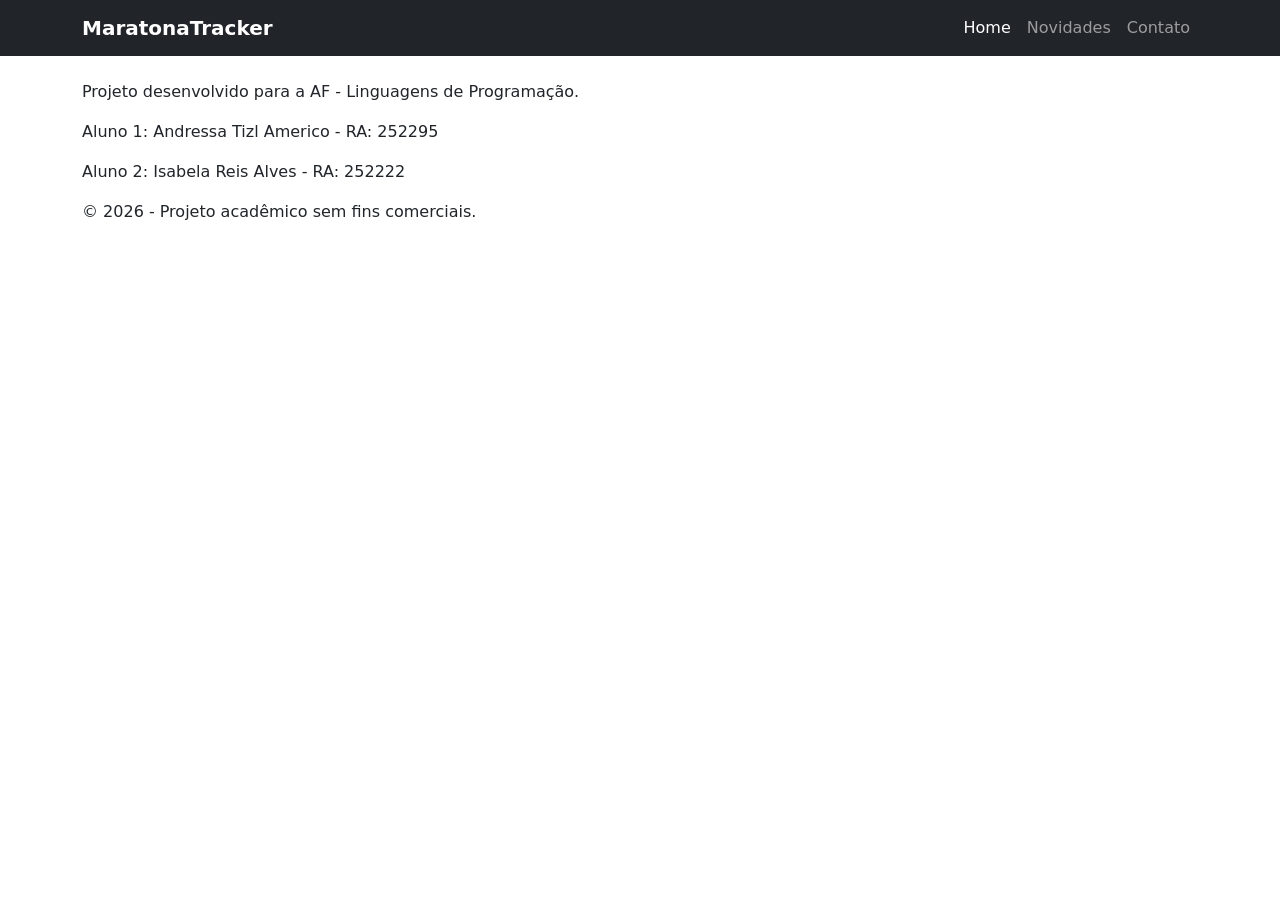
==== contato.html @ 39035b7c "header e footer" ====
<!--
AF - Avaliação Final - Linguagens de Programação
Tema do Projeto: Maratona Tracker
Aluno 1: Andressa Tizl Americo - RA: 252295
Aluno 2: Isabela Reis Alves - RA: 252222
Professor: Abimael de Oliveira
Data de entrega: 07/06
-->
<!DOCTYPE html>
<html lang="pt-br">
<head>
    <meta charset="UTF-8">
    <meta name="viewport" content="width=device-width, initial-scale=1.0">
    <title>Maratona Tracker - Home</title>
    <!-- Bootstrap CSS -->
    <link href="https://cdn.jsdelivr.net/npm/bootstrap@5.3.0/dist/css/bootstrap.min.css" rel="stylesheet">
    <link rel="stylesheet" href="./css/style.css">
</head>
<body>
    <header>
        <nav class="navbar navbar-expand-lg navbar-dark bg-dark fixed-top">
            <div class="container">
                <a class="navbar-brand fw-bold" href="index.html">Maratona<span class="cor-verde">Tracker</span></a>
                
                <button class="navbar-toggler" type="button" data-bs-toggle="collapse" data-bs-target="#menuPrincipal">
                    <span class="navbar-toggler-icon"></span>
                </button>

                <div class="collapse navbar-collapse" id="menuPrincipal">
                    <ul class="navbar-nav ms-auto">
                        <li class="nav-item">
                            <a class="nav-link active" href="index.html">Home</a>
                        </li>
                        <li class="nav-item">
                            <a class="nav-link" href="novidades.html">Novidades</a>
                        </li>
                        <li class="nav-item">
                            <a class="nav-link" href="contato.html">Contato</a>
                        </li>
                    </ul>
                </div>
            </div>
        </nav>
    </header>

    <main style="padding-top: 80px;">

    <!-- Conteúdo contato -->



    <!-- fim conteúdo contato -->

<footer class="rodape">
    <div class="container">
            <p>Projeto desenvolvido para a AF - Linguagens de Programação.</p>
        <p>Aluno 1: Andressa Tizl Americo - RA: 252295</p>
        <p>Aluno 2: Isabela Reis Alves - RA: 252222</p>
        <p>&copy; 2026 - Projeto acadêmico sem fins comerciais.</p>
    </div>
</footer>

    <!-- Bootstrap JS -->
    <script src="https://cdn.jsdelivr.net/npm/bootstrap@5.3.3/dist/js/bootstrap.bundle.min.js"></script>

    <!-- JS próprio -->
    <script src="./js/script.js"></script>
</body>
</html>
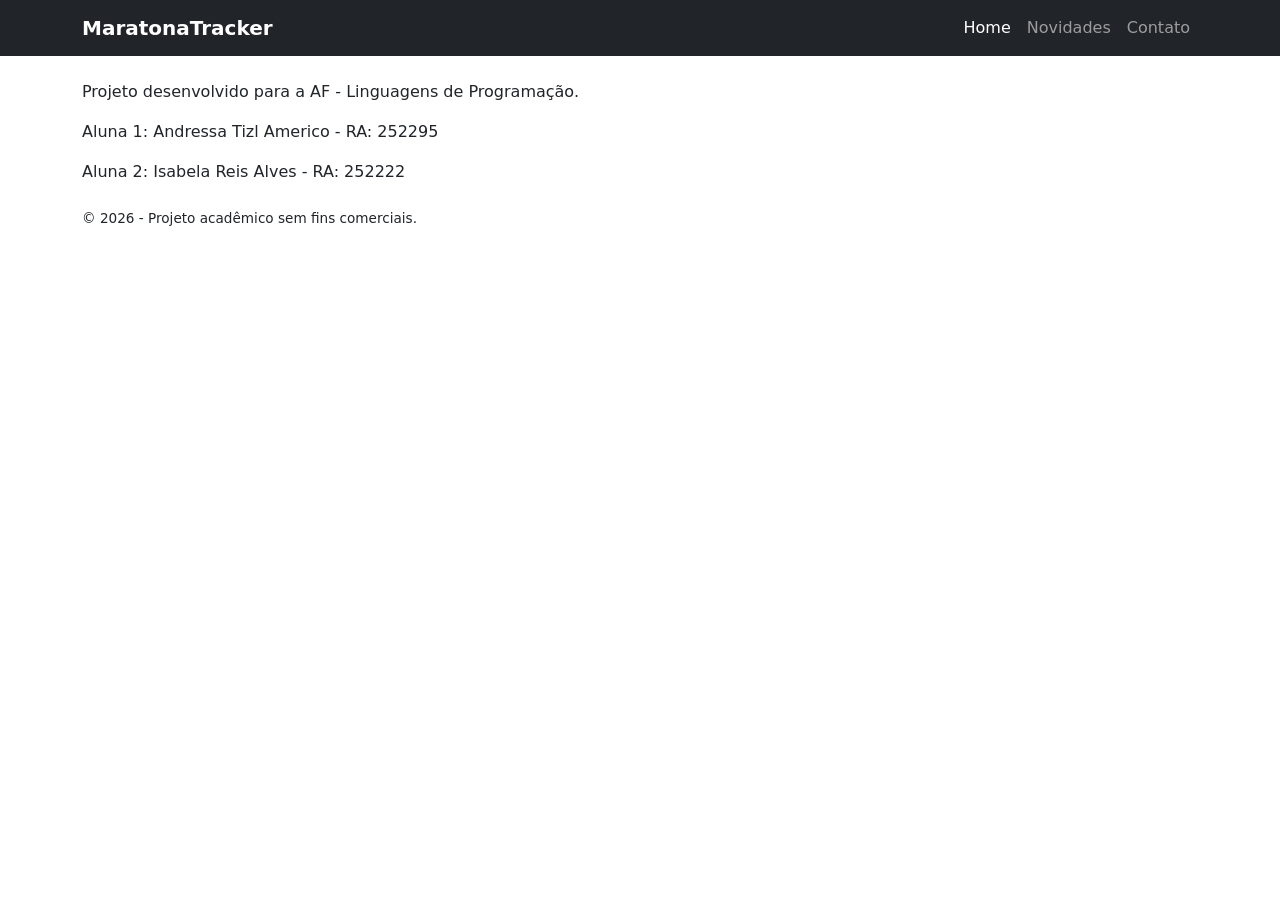
==== commit de3d7627: "correção rodape" ====
--- a/contato.html
+++ b/contato.html
@@ -52,12 +52,12 @@
     <!-- fim conteúdo contato -->
 
 <footer class="rodape">
-    <div class="container">
+        <div class="container">
             <p>Projeto desenvolvido para a AF - Linguagens de Programação.</p>
-        <p>Aluno 1: Andressa Tizl Americo - RA: 252295</p>
-        <p>Aluno 2: Isabela Reis Alves - RA: 252222</p>
-        <p>&copy; 2026 - Projeto acadêmico sem fins comerciais.</p>
-    </div>
+            <p class="rodape-destaque">Aluna 1: Andressa Tizl Americo - RA: 252295</p>
+            <p class="rodape-destaque">Aluna 2: Isabela Reis Alves - RA: 252222</p>
+            <p class="mt-4" style="font-size: 0.85rem;">&copy; 2026 - Projeto acadêmico sem fins comerciais.</p>
+        </div>
 </footer>
 
     <!-- Bootstrap JS -->
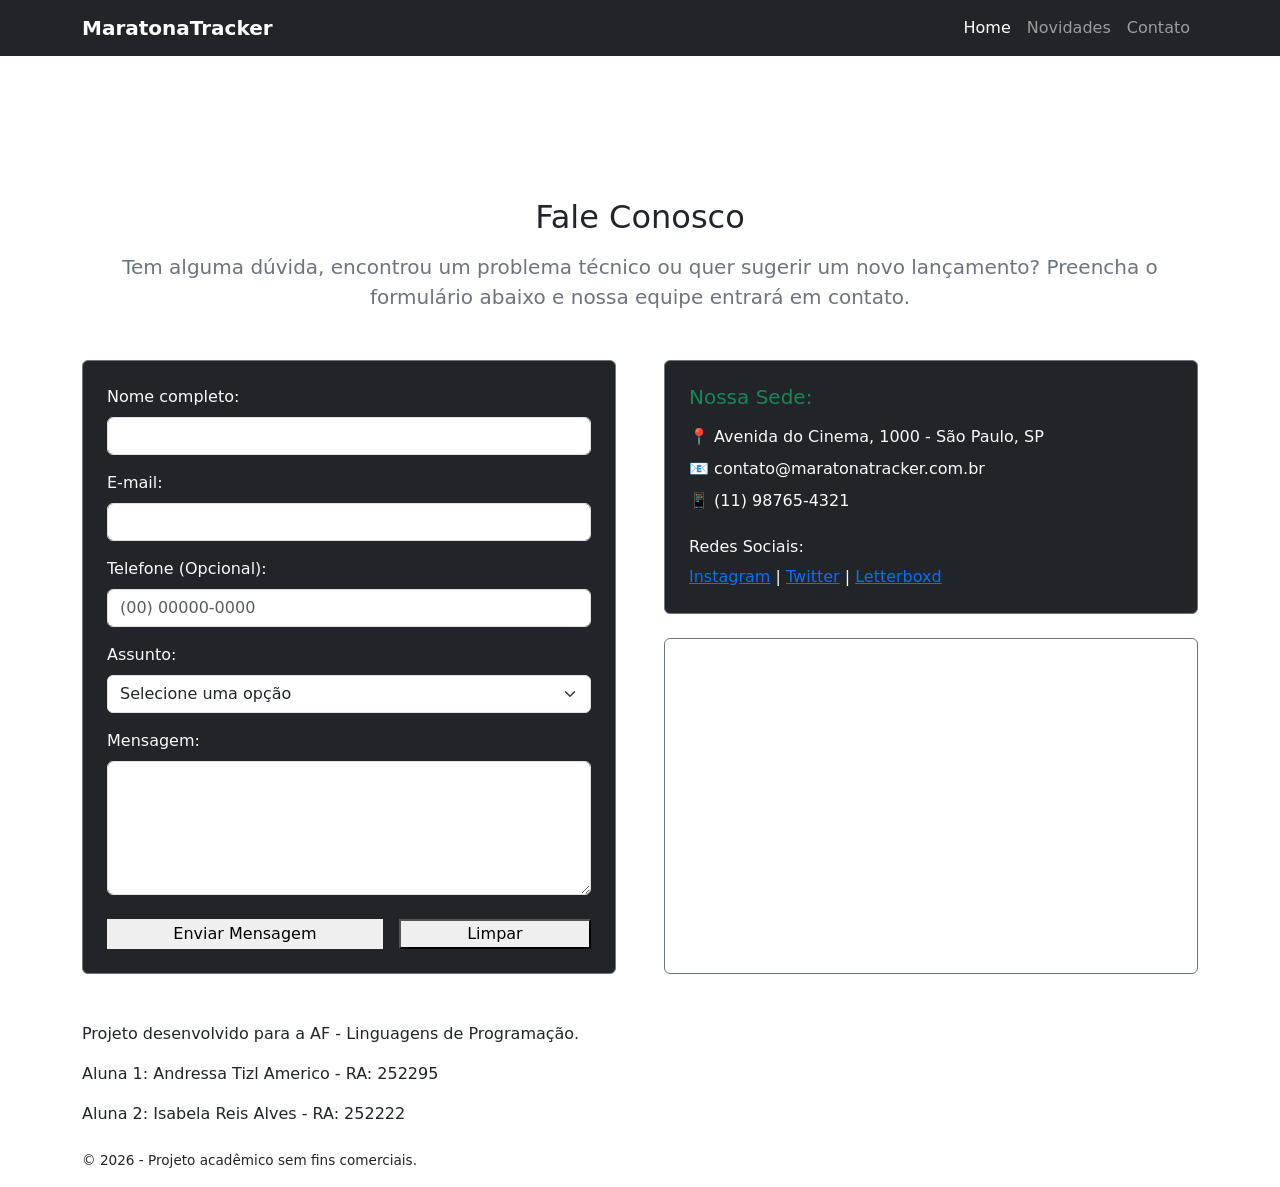
==== commit cb09cb5d: "html pagina contato" ====
--- a/contato.html
+++ b/contato.html
@@ -6,6 +6,7 @@
 Professor: Abimael de Oliveira
 Data de entrega: 07/06
 -->
+
 <!DOCTYPE html>
 <html lang="pt-br">
 <head>
@@ -13,7 +14,7 @@
     <meta name="viewport" content="width=device-width, initial-scale=1.0">
     <title>Maratona Tracker - Home</title>
     <!-- Bootstrap CSS -->
-    <link href="https://cdn.jsdelivr.net/npm/bootstrap@5.3.0/dist/css/bootstrap.min.css" rel="stylesheet">
+    <link href="https://cdn.jsdelivr.net/npm/bootstrap@5.3.3/dist/css/bootstrap.min.css" rel="stylesheet">
     <link rel="stylesheet" href="./css/style.css">
 </head>
 <body>
@@ -46,8 +47,89 @@
     <main style="padding-top: 80px;">
 
     <!-- Conteúdo contato -->
+    <main style="padding-top: 70px;">
+        <section class="container my-5 apresentacao">
+            <h2 class="text-center mb-3">Fale Conosco</h2>
+            <p class="text-center lead text-secondary mb-5">
+                Tem alguma dúvida, encontrou um problema técnico ou quer sugerir um novo lançamento? Preencha o formulário abaixo e nossa equipe entrará em contato.
+            </p>
 
+            <div class="row g-5">
+                
+                <div class="col-lg-6">
+                    <div class="p-4 rounded border border-secondary bg-dark text-light h-100">
+                        <form id="formContato" action="#" method="post">
+                            
+                            <div class="mb-3">
+                                <label for="nome" class="form-label">Nome completo:</label>
+                                <input type="text" id="nome" name="nome" class="form-control" required pattern="[A-Za-zÀ-ÿ\s]{3,}" title="Digite pelo menos 3 letras">
+                            </div>
 
+                            <div class="mb-3">
+                                <label for="email" class="form-label">E-mail:</label>
+                                <input type="email" id="email" name="email" class="form-control" required>
+                            </div>
+
+                            <div class="mb-3">
+                                <label for="telefone" class="form-label">Telefone (Opcional):</label>
+                                <input type="tel" id="telefone" name="telefone" class="form-control" placeholder="(00) 00000-0000" pattern="[0-9()-\s]{10,15}">
+                            </div>
+
+                            <div class="mb-3">
+                                <label for="assunto" class="form-label">Assunto:</label>
+                                <select id="assunto" name="assunto" class="form-select" required>
+                                    <option value="">Selecione uma opção</option>
+                                    <option value="sugestao">Sugestão de Filme/Série</option>
+                                    <option value="suporte">Suporte Técnico</option>
+                                    <option value="parceria">Parceria</option>
+                                    <option value="outro">Outro</option>
+                                </select>
+                            </div>
+
+                            <div class="mb-4">
+                                <label for="mensagem" class="form-label">Mensagem:</label>
+                                <textarea id="mensagem" name="mensagem" class="form-control" rows="5" required></textarea>
+                            </div>
+
+                            <div class="d-flex gap-3">
+                                <button type="submit" class="botao-destaque flex-grow-1 border-0">Enviar Mensagem</button>
+                                <button type="reset" class="botao-secundario flex-grow-1">Limpar</button>
+                            </div>
+                        </form>
+                    </div>
+                </div>
+
+                <div class="col-lg-6 d-flex flex-column gap-4">
+                    
+                    <div class="p-4 rounded border border-secondary bg-dark text-light">
+                        <h3 class="h5 mb-3 text-success">Nossa Sede:</h3>
+                        <p class="mb-2">📍 Avenida do Cinema, 1000 - São Paulo, SP</p>
+                        <p class="mb-2">📧 contato@maratonatracker.com.br</p>
+                        <p class="mb-4">📱 (11) 98765-4321</p>
+                        
+                        <h3 class="h6 mb-2">Redes Sociais:</h3>
+                        <div class="redes-sociais">
+                            <a href="#">Instagram</a> | 
+                            <a href="#">Twitter</a> | 
+                            <a href="#">Letterboxd</a>
+                        </div>
+                    </div>
+
+                    <div class="rounded overflow-hidden border border-secondary flex-grow-1" style="min-height: 300px;">
+                        <iframe 
+                            src="https://www.google.com/maps/embed?pb=!1m18!1m12!1m3!1d3657.0988673739343!2d-46.66311808447551!3d-23.56488346761005!2m3!1f0!2f0!3f0!3m2!1i1024!2i768!4f13.1!3m3!1m2!1s0x94ce59c8da0aa315%3A0xd59f9431f2c9776a!2sAv.%20Paulista%20-%20Bela%20Vista%2C%20S%C3%A3o%20Paulo%20-%20SP!5e0!3m2!1spt-BR!2sbr!4v1680000000000!5m2!1spt-BR!2sbr" 
+                            width="100%" 
+                            height="100%" 
+                            style="border:0;" 
+                            allowfullscreen="" 
+                            loading="lazy">
+                        </iframe>
+                    </div>
+
+                </div>
+            </div>
+        </section>
+    </main>
 
     <!-- fim conteúdo contato -->
 
